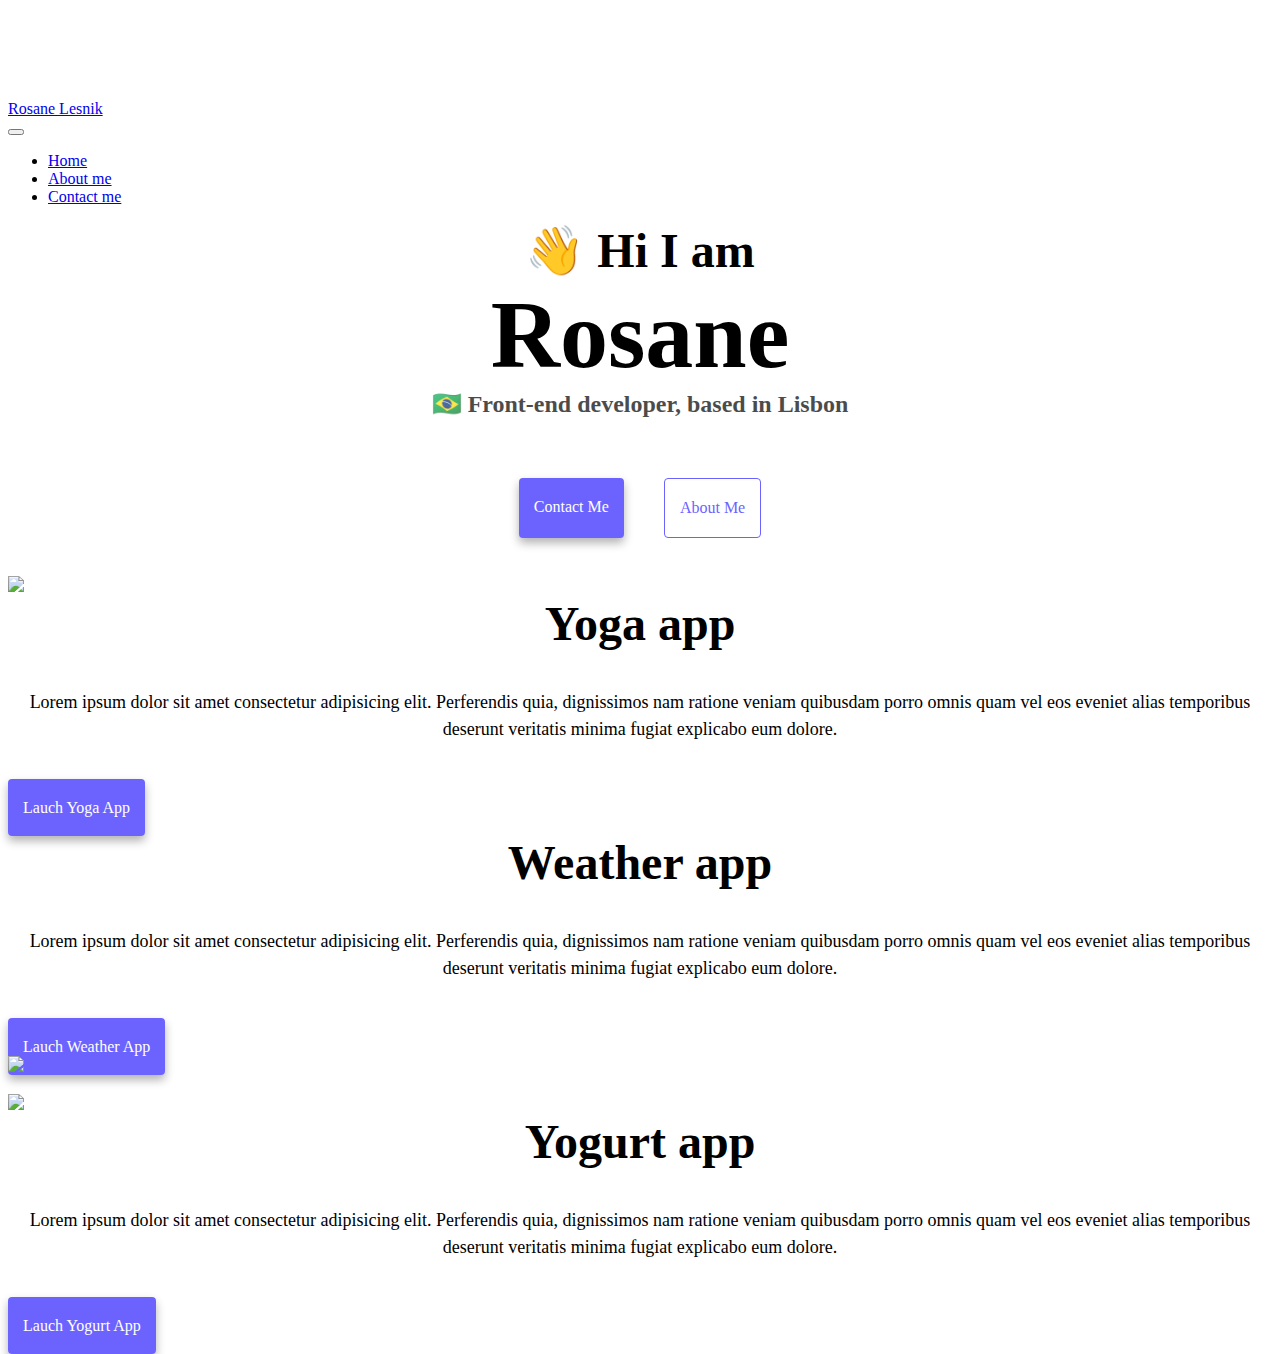
==== index.html @ bc67506e "Created the hmtl, and css" ====
<!DOCTYPE html>
<html lang="en">

<head>
    <meta charset="UTF-8" />
    <meta http-equiv="X-UA-Compatible" content="IE=edge" />
    <meta name="viewport" content="width=device-width, initial-scale=1.0" />
    <title>Rosane Lesnik</title>
    <link href="https://cdn.jsdelivr.net/npm/bootstrap@5.0.2/dist/css/bootstrap.min.css" rel="stylesheet"
        integrity="sha384-EVSTQN3/azprG1Anm3QDgpJLIm9Nao0Yz1ztcQTwFspd3yD65VohhpuuCOmLASjC" crossorigin="anonymous" />

    <link href="style.css" rel="stylesheet" />
    <script src="https://cdn.jsdelivr.net/npm/bootstrap@5.0.2/dist/js/bootstrap.bundle.min.js"
        integrity="sha384-MrcW6ZMFYlzcLA8Nl+NtUVF0sA7MsXsP1UyJoMp4YLEuNSfAP+JcXn/tWtIaxVXM"
        crossorigin="anonymous"></script>
</head>

<body>
    <nav class="navbar navbar-expand-lg navbar-light bg-light fixed-top">
        <div class="container">
            <a class="navbar-brand" href="index.html">Rosane Lesnik</a>
            <button class="navbar-toggler" type="button" data-bs-toggle="collapse" data-bs-target="#navbarNav"
                aria-controls="navbarNav" aria-expanded="false" aria-label="Toggle navigation">
                <span class="navbar-toggler-icon"></span>
            </button>
            <div class="collapse navbar-collapse" id="navbarNav">
                <ul class="navbar-nav">
                    <li class="nav-item">
                        <a class="nav-link active" aria-current="page" href="index.html">Home</a>
                    </li>
                    <li class="nav-item">
                        <a class="nav-link" href="about.html">About me</a>
                    </li>
                    <li class="nav-item">
                        <a class="nav-link" href="about.html#contact">Contact me</a>
                    </li>
                </ul>
            </div>
        </div>
    </nav>
    <h2>👋 Hi I am</h2>
    <h1>Rosane</h1>
    <h3>🇧🇷 Front-end developer, based in Lisbon</h3>
    <div class="navigation-links">
        <a href="about.html#contact" class="contact-link">Contact me</a>
        <a href="about.html" class="about-link">About me</a>
    </div>
    <br />
    <div class="container">
        <div class="row">
            <div class="col-sm-6">
                <img src="images/yoga.png" class="img-fluid rounded shadow-sm" />
            </div>

            <div class="col-sm-6">
                <h2 class="mb-3 text-start">Yoga app</h2>
                <p class="text-start">
                    Lorem ipsum dolor sit amet consectetur adipisicing elit. Perferendis
                    quia, dignissimos nam ratione veniam quibusdam porro omnis quam vel
                    eos eveniet alias temporibus deserunt veritatis minima fugiat
                    explicabo eum dolore.
                </p>
                <br />
                <a href="index.html" class="yoga-link"> Lauch Yoga App </a>
            </div>
        </div>
        <br />

        <div class="container">
            <div class="row">
                <div class="col-6">
                    <h2 class="mb-3 text-start">Weather app</h2>
                    <p class="text-start">
                        Lorem ipsum dolor sit amet consectetur adipisicing elit. Perferendis
                        quia, dignissimos nam ratione veniam quibusdam porro omnis quam vel
                        eos eveniet alias temporibus deserunt veritatis minima fugiat
                        explicabo eum dolore.
                    </p>
                    <br />
                    <a href="index.html" class="yoga-link"> Lauch Weather App </a>

                </div>
                <div class="col-6">
                    <img src="images/weather.png" class="img-fluid rounded shadow-sm" />
                </div>
            </div>
        </div>
        <br />
        <div class="container">
            <div class="row">
                <div class="col-sm-6">
                    <img src="images/yogurt.png" class="img-fluid rounded shadow-sm" />
                </div>

                <div class="col-6">
                    <h2 class="mb-3 text-start">Yogurt app</h2>
                    <p class="text-start">
                        Lorem ipsum dolor sit amet consectetur adipisicing elit. Perferendis
                        quia, dignissimos nam ratione veniam quibusdam porro omnis quam vel
                        eos eveniet alias temporibus deserunt veritatis minima fugiat
                        explicabo eum dolore.
                    </p>
                    <br />
                    <a href="index.html" class="yoga-link"> Lauch Yogurt App </a </div>
                </div>
            </div>
</body>

</html>
---- style.css ----
:root {
  --primary-color: #6c63ff;
  --secondary-color: #f5f2fe;
  --box-shadow: 0 5px 10px rgba(0, 0, 0, 0.3);
}

body {
  margin-top: 100px;
}

h1,
h2,
h3 {
  text-align: center;
  margin: 0;
}

h1 {
  font-size: 96px;
}

h2 {
  font-size: 48px;
}

h3 {
  font-size: 24px;
  opacity: 0.7;
}

p {
  padding: 20px;
  border-radius: 4px;
  font-size: 18px;
  line-height: 1.5;
  text-align: center;
}

.navigation-links {
  display: flex;
  margin-top: 40px;
  justify-content: center;
}

.navigation-links a {
  margin: 20px;
  border-radius: 4px;
  padding: 20px 15px;
  text-decoration: none;
  text-transform: capitalize;
}

.contact-link {
  background: var(--primary-color);
  box-shadow: var(--box-shadow);
  color: white;
}

.about-link {
  color: var(--primary-color);
  border: 1px solid var(--primary-color);
}

.homepage-link {
  color: var(--primary-color);
  text-align: center;
  display: block;
}

.about-paragraphs {
  display: flex;
  margin: 30px 0;
}

.about-paragraphs p {
  margin: 10px;
}

.email-link {
  display: flex;
  justify-content: center;
  color: var(--primary-color);
  font-size: 28px;
  text-decoration: none;
}

.email-link:hover {
  text-decoration: underline;
}

.navbar-brand {
  display: flex;
  flex-wrap: inherit;
  align-items: center;
  justify-content: space-between;
}

.yoga-link {
  border-radius: 4px;
  padding: 20px 15px;
  text-decoration: none;
  background: var(--primary-color);
  box-shadow: var(--box-shadow);
  color: white;
}
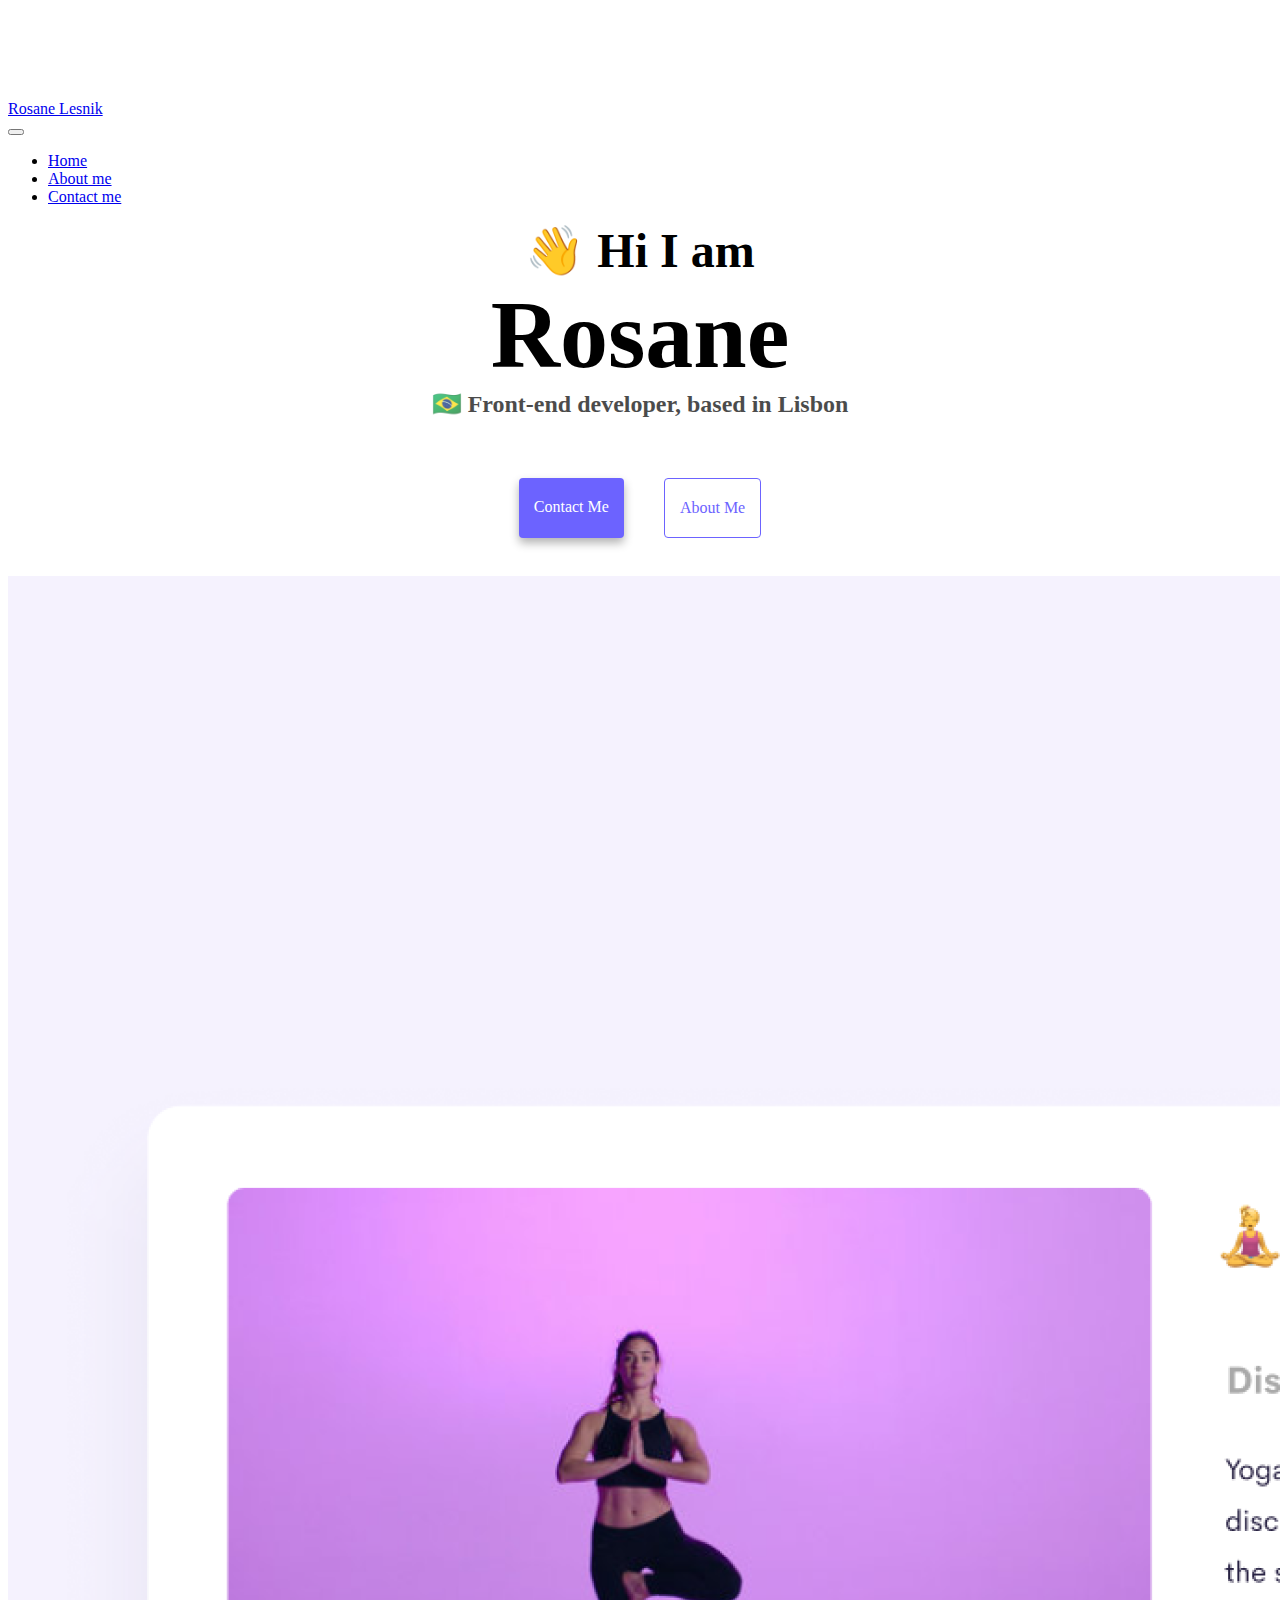
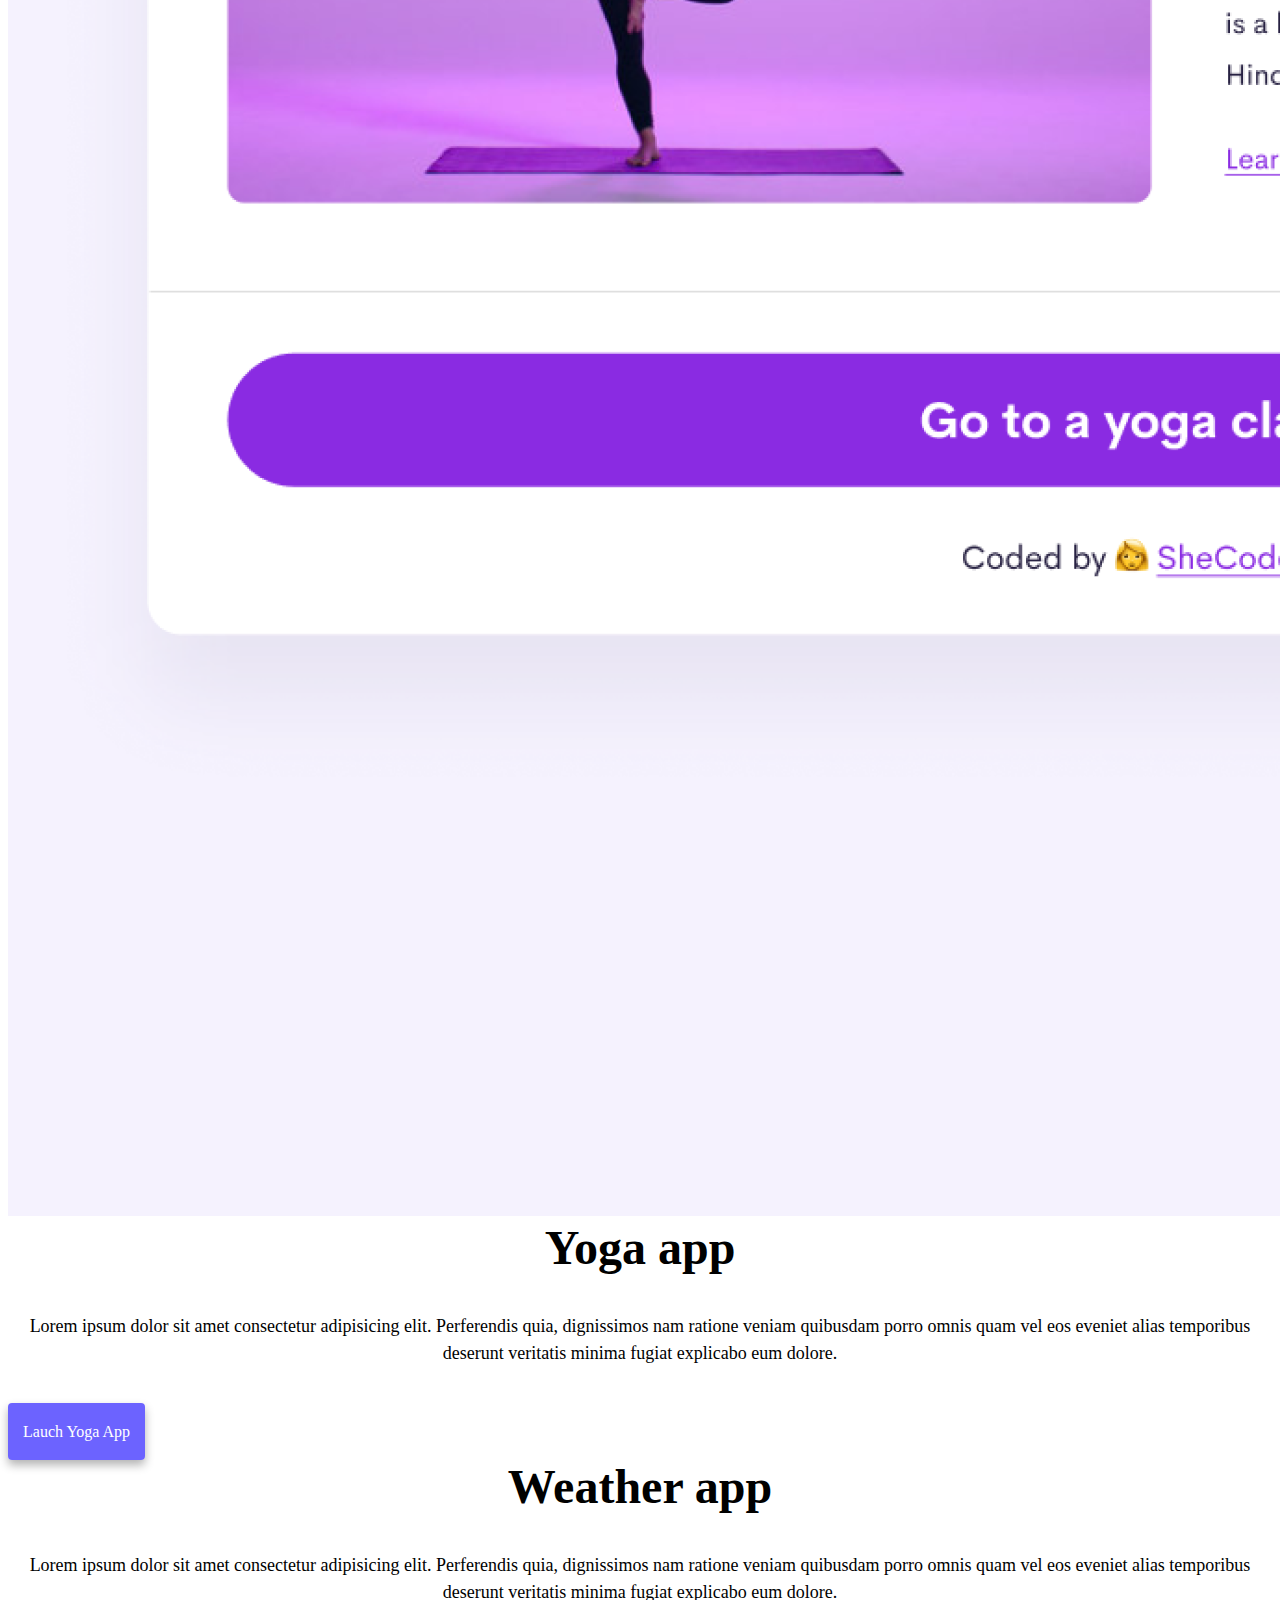
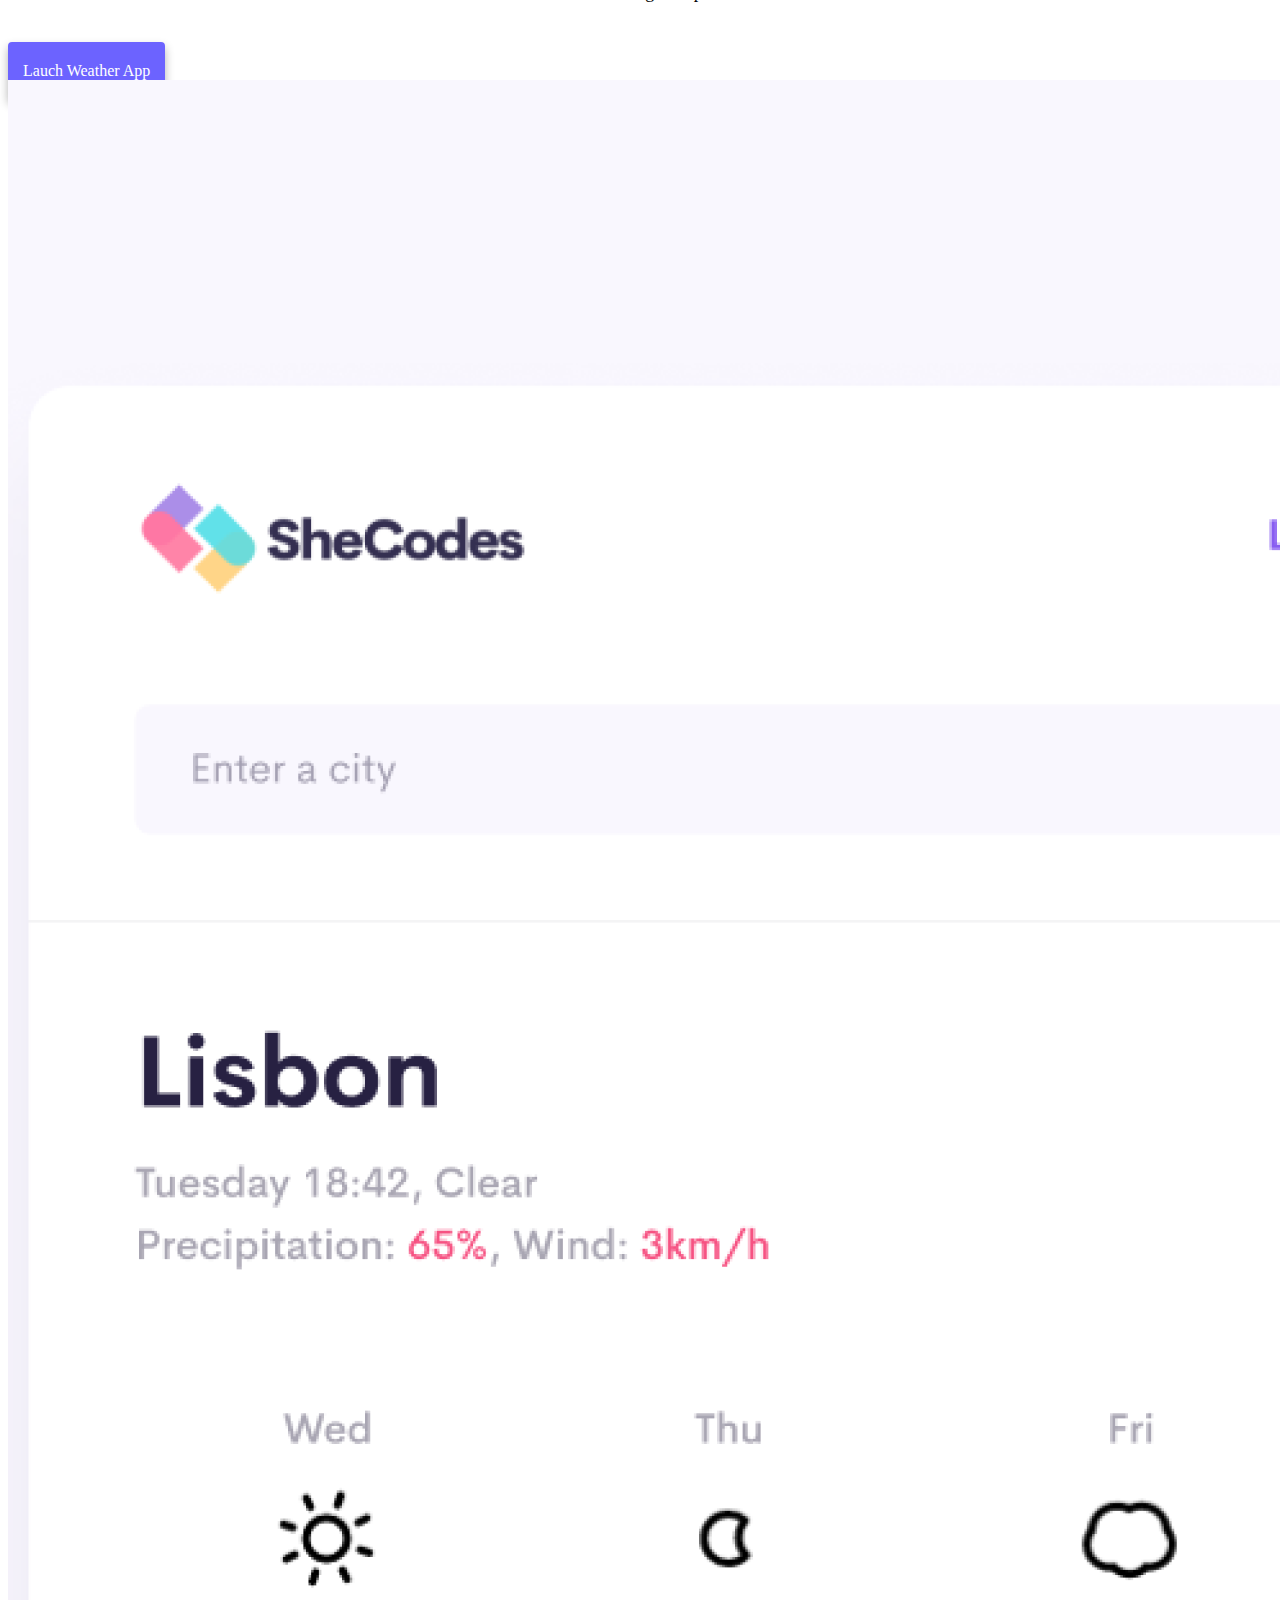
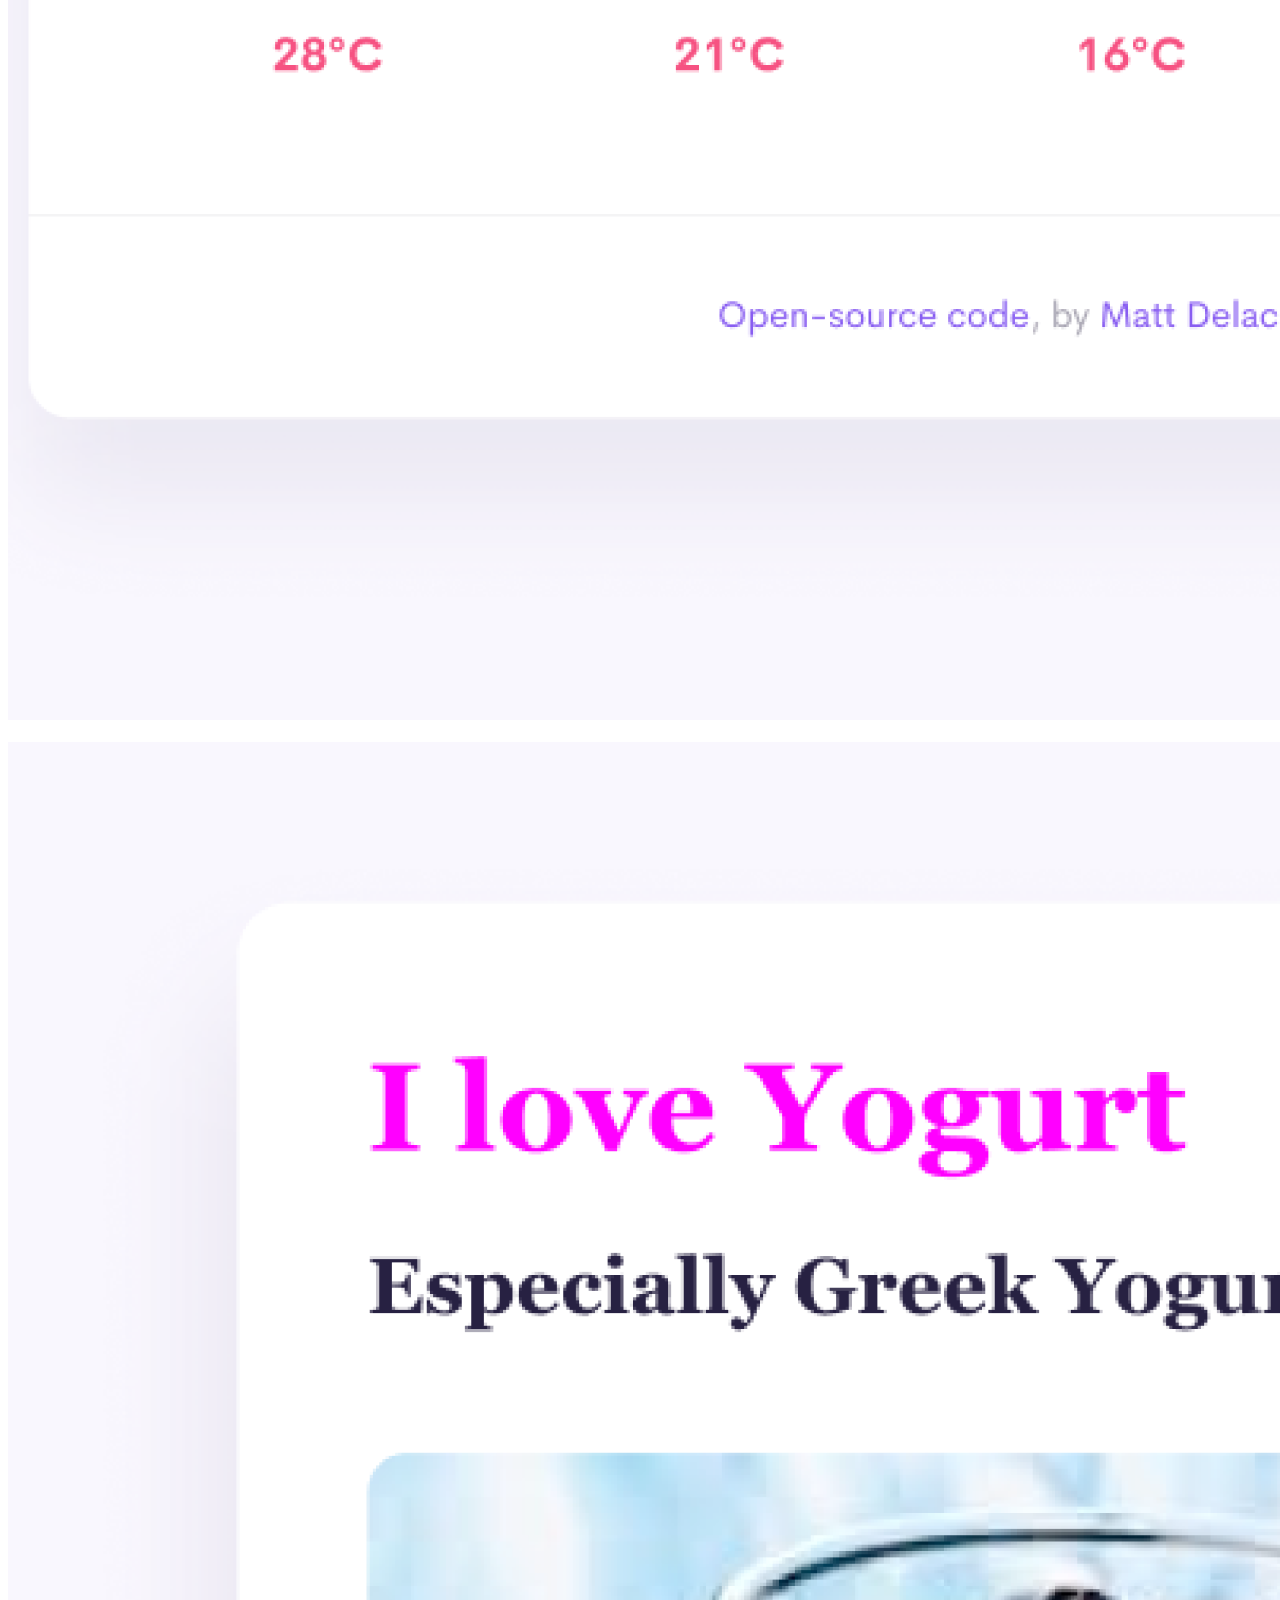
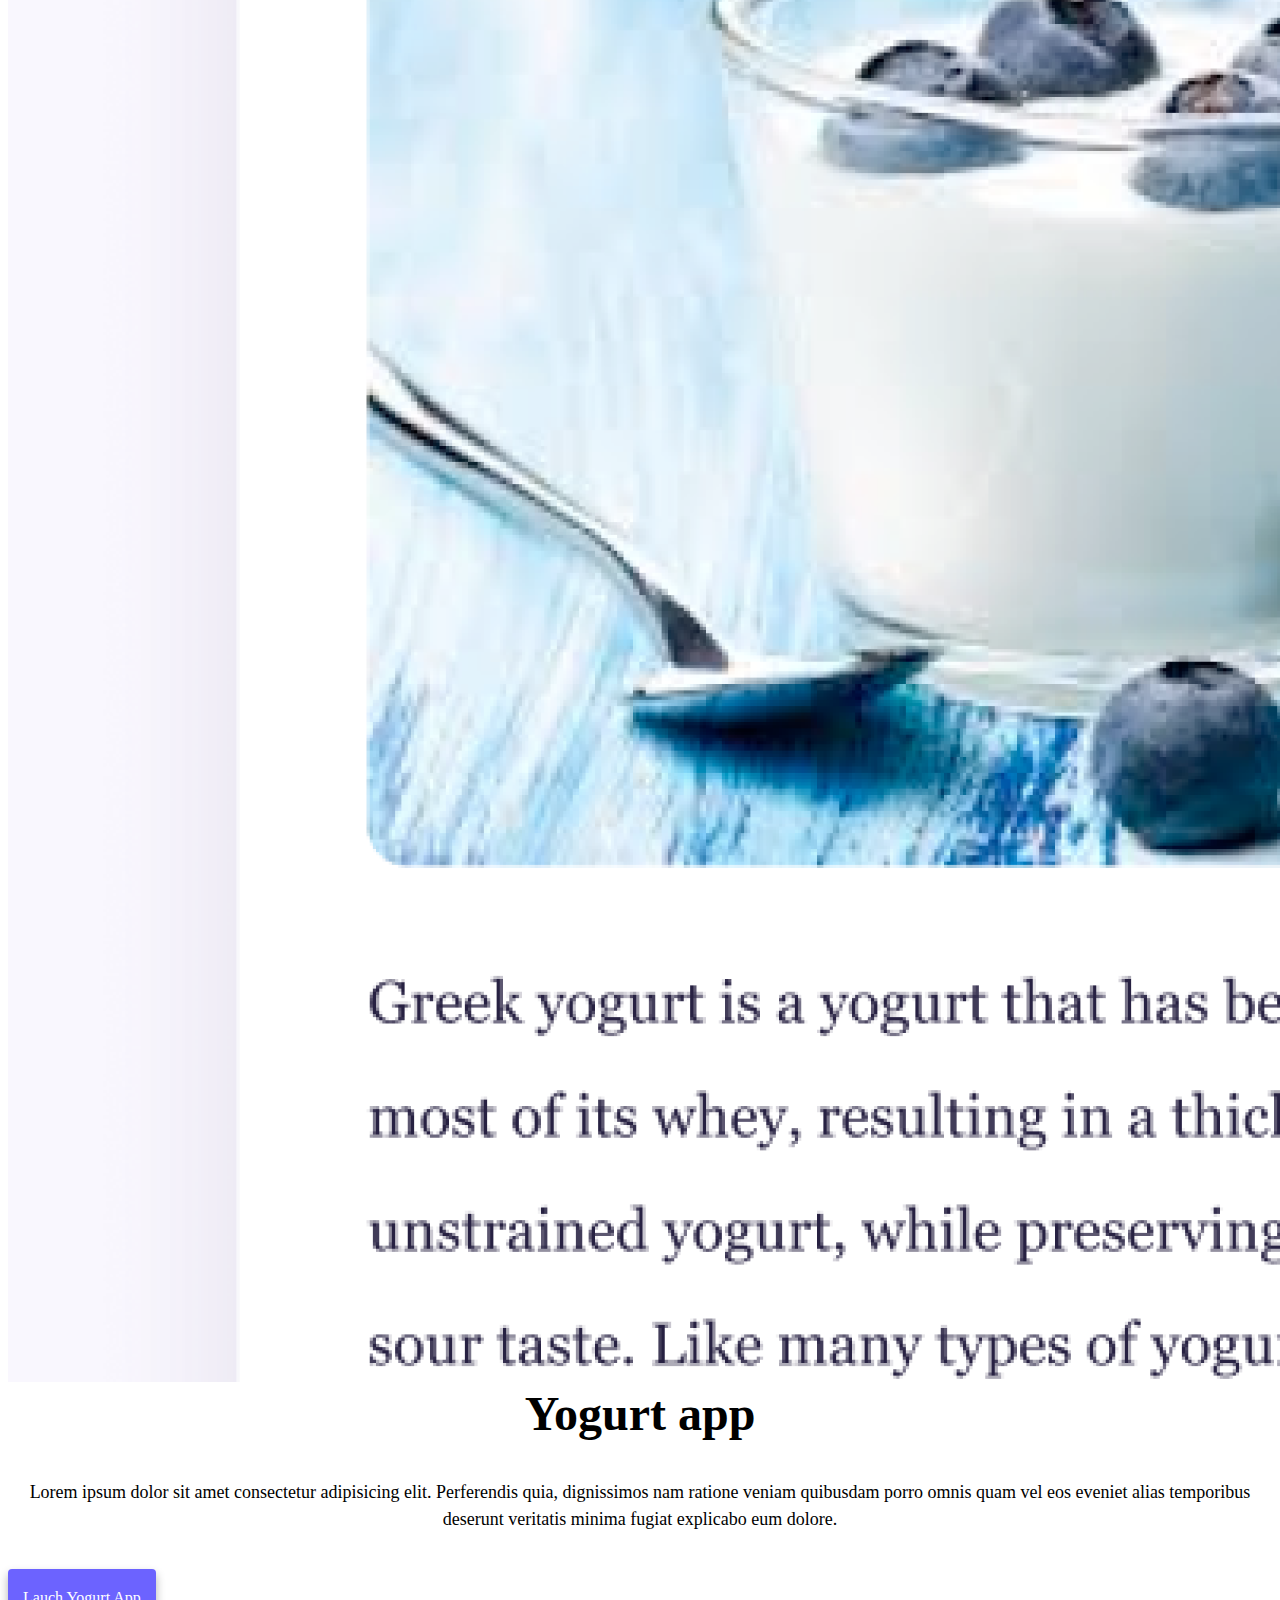
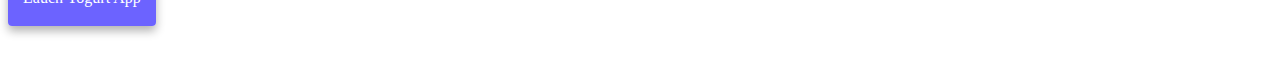
==== commit 0c887bfe: "SEO" ====
--- a/index.html
+++ b/index.html
@@ -4,6 +4,7 @@
 <head>
     <meta charset="UTF-8" />
     <meta http-equiv="X-UA-Compatible" content="IE=edge" />
+    <meta name="description" content="First portfólio that I did in SheCodes Responsive Course">
     <meta name="viewport" content="width=device-width, initial-scale=1.0" />
     <title>Rosane Lesnik</title>
     <link href="https://cdn.jsdelivr.net/npm/bootstrap@5.0.2/dist/css/bootstrap.min.css" rel="stylesheet"
@@ -49,7 +50,7 @@
     <div class="container">
         <div class="row">
             <div class="col-sm-6">
-                <img src="images/yoga.png" class="img-fluid rounded shadow-sm" />
+                <img src="images/yoga.png" alt="picture of yoga" class="img-fluid rounded shadow-sm" />
             </div>
 
             <div class="col-sm-6">
@@ -81,7 +82,7 @@
 
                 </div>
                 <div class="col-6">
-                    <img src="images/weather.png" class="img-fluid rounded shadow-sm" />
+                    <img src="images/weather.png"  alt="picture of weather app" class="img-fluid rounded shadow-sm" />
                 </div>
             </div>
         </div>
@@ -89,7 +90,7 @@
         <div class="container">
             <div class="row">
                 <div class="col-sm-6">
-                    <img src="images/yogurt.png" class="img-fluid rounded shadow-sm" />
+                    <img src="images/yogurt.png" alt="picture of yougurt" class="img-fluid rounded shadow-sm" />
                 </div>
 
                 <div class="col-6">
@@ -101,9 +102,8 @@
                         explicabo eum dolore.
                     </p>
                     <br />
-                    <a href="index.html" class="yoga-link"> Lauch Yogurt App </a </div>
+                    <a href="index.html" class="yoga-link"> Lauch Yogurt App </a>
                 </div>
             </div>
 </body>
-
 </html>--- a/style.css
+++ b/style.css
@@ -6,6 +6,7 @@
 
 body {
   margin-top: 100px;
+  margin-bottom: 50px;
 }
 
 h1,
@@ -103,3 +104,9 @@
   box-shadow: var(--box-shadow);
   color: white;
 }
+
+@media (max-width: 576px) {
+  p {
+    text-align: center;
+  }
+}
